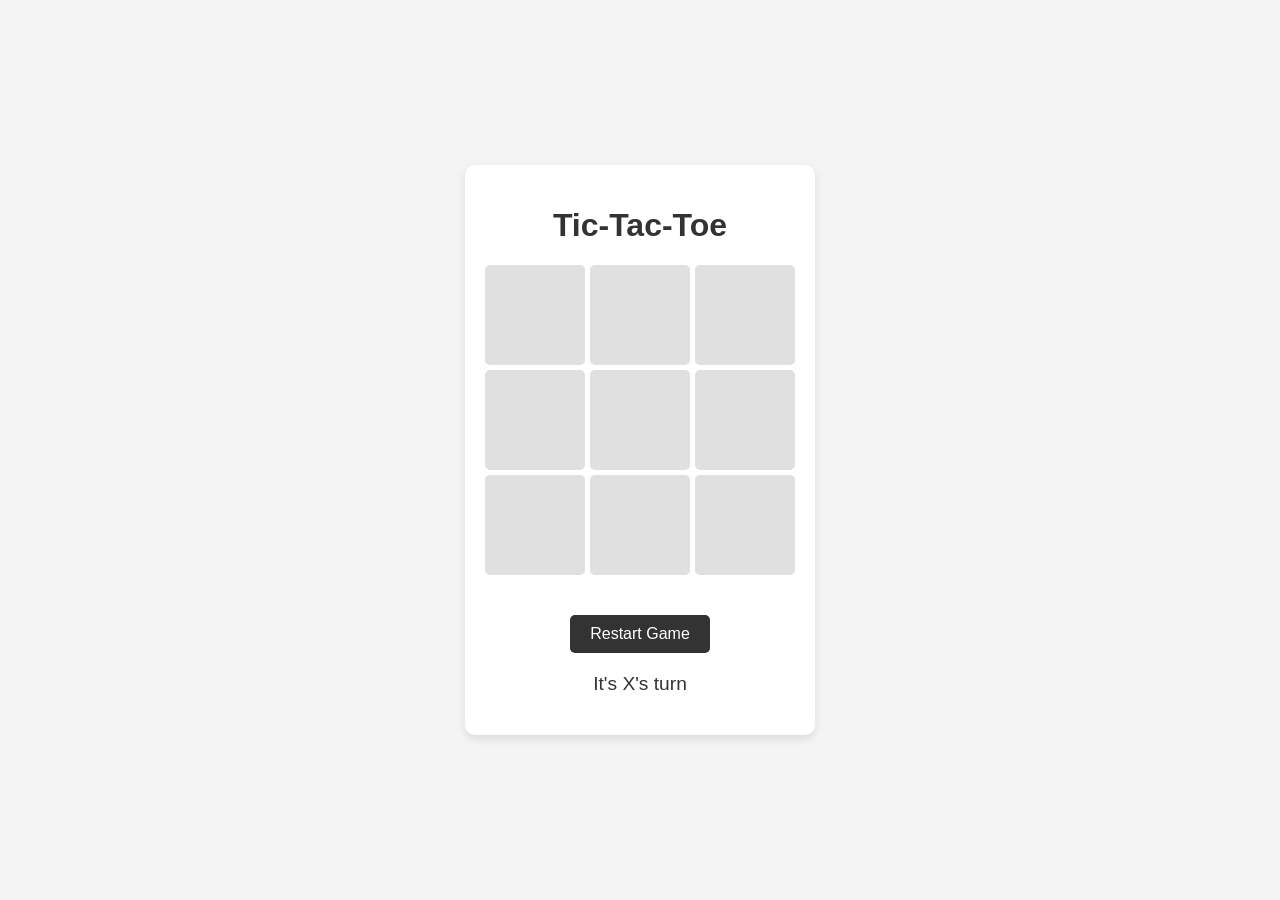
==== task 2/index.html @ 79c6bfee "folder change" ====
<!DOCTYPE html>
<html lang="en">
<head>
  <meta charset="UTF-8">
  <meta name="viewport" content="width=device-width, initial-scale=1.0">
  <link rel="icon" href="tt.jpg">
  <title>Tic-Tac-Toe</title>
  <link rel="stylesheet" href="styles.css">
</head>
<body>
  <div class="container">
    <h1>Tic-Tac-Toe</h1>
    <div class="board">
      <!-- Tic-Tac-Toe grid -->
      <div class="cell" data-index="0"></div>
      <div class="cell" data-index="1"></div>
      <div class="cell" data-index="2"></div>
      <div class="cell" data-index="3"></div>
      <div class="cell" data-index="4"></div>
      <div class="cell" data-index="5"></div>
      <div class="cell" data-index="6"></div>
      <div class="cell" data-index="7"></div>
      <div class="cell" data-index="8"></div>
    </div>
    <button id="restart">Restart Game</button>
    <p class="status"></p>
  </div>

  <!-- Audio for move feedback -->
  <audio id="moveSound" src="background-music.mp3"></audio>
  <!-- Add this inside the <body> tag -->

  <script src="script.js"></script>
</body>
</html>
---- task 2/styles.css ----
/* General Styles */
body {
    font-family: 'Arial', sans-serif;
    background-color: #f4f4f4;
    display: flex;
    justify-content: center;
    align-items: center;
    height: 100vh;
    margin: 0;
  }
  
  .container {
    text-align: center;
    background-color: #fff;
    padding: 20px;
    border-radius: 10px;
    box-shadow: 0 4px 8px rgba(0, 0, 0, 0.1);
  }
  
  h1 {
    color: #333;
  }
  
  .board {
    display: grid;
    grid-template-columns: repeat(3, 100px);
    grid-template-rows: repeat(3, 100px);
    gap: 5px;
    margin: 20px auto;
  }
  
  .cell {
    width: 100px;
    height: 100px;
    background-color: #e0e0e0;
    display: flex;
    justify-content: center;
    align-items: center;
    font-size: 2rem;
    font-weight: bold;
    color: #333;
    cursor: pointer;
    border-radius: 5px;
    transition: background-color 0.3s ease;
  }
  
  .cell:hover {
    background-color: #d0d0d0;
  }
  
  .cell.x::before {
    content: 'X';
    color: #ff4757;
  }
  
  .cell.o::before {
    content: 'O';
    color: #2ed573;
  }
  
  .winning-cell {
    background-color: #a5d6a7;
  }
  
  #restart {
    margin-top: 20px;
    padding: 10px 20px;
    font-size: 1rem;
    background-color: #333;
    color: #fff;
    border: none;
    border-radius: 5px;
    cursor: pointer;
    transition: background-color 0.3s ease;
  }
  
  #restart:hover {
    background-color: #555;
  }
  
  .status {
    margin-top: 20px;
    font-size: 1.2rem;
    color: #333;
  }
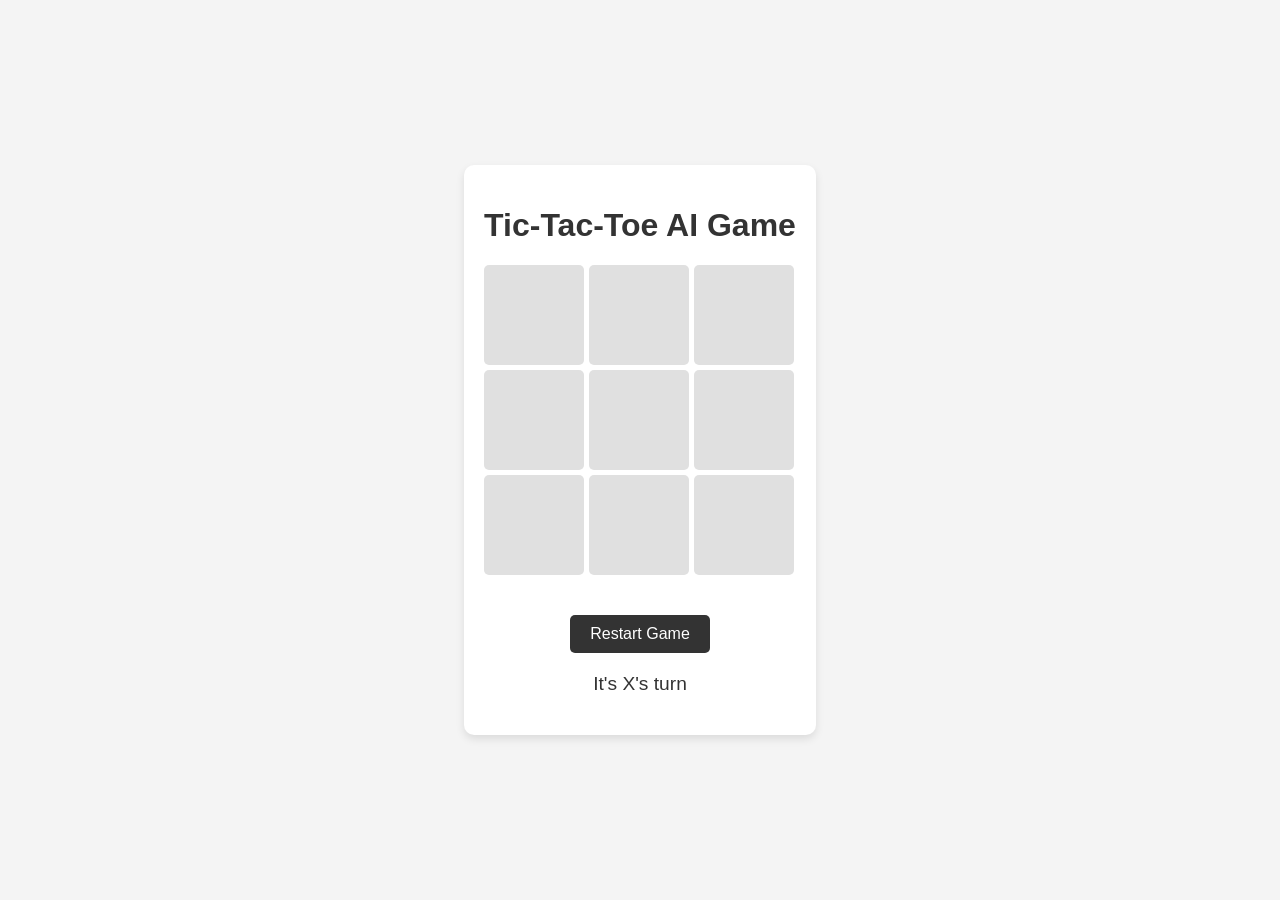
==== commit af13bc80: "html file change" ====
--- a/task 2/index.html
+++ b/task 2/index.html
@@ -9,7 +9,7 @@
 </head>
 <body>
   <div class="container">
-    <h1>Tic-Tac-Toe</h1>
+    <h1>Tic-Tac-Toe AI Game</h1>
     <div class="board">
       <!-- Tic-Tac-Toe grid -->
       <div class="cell" data-index="0"></div>
